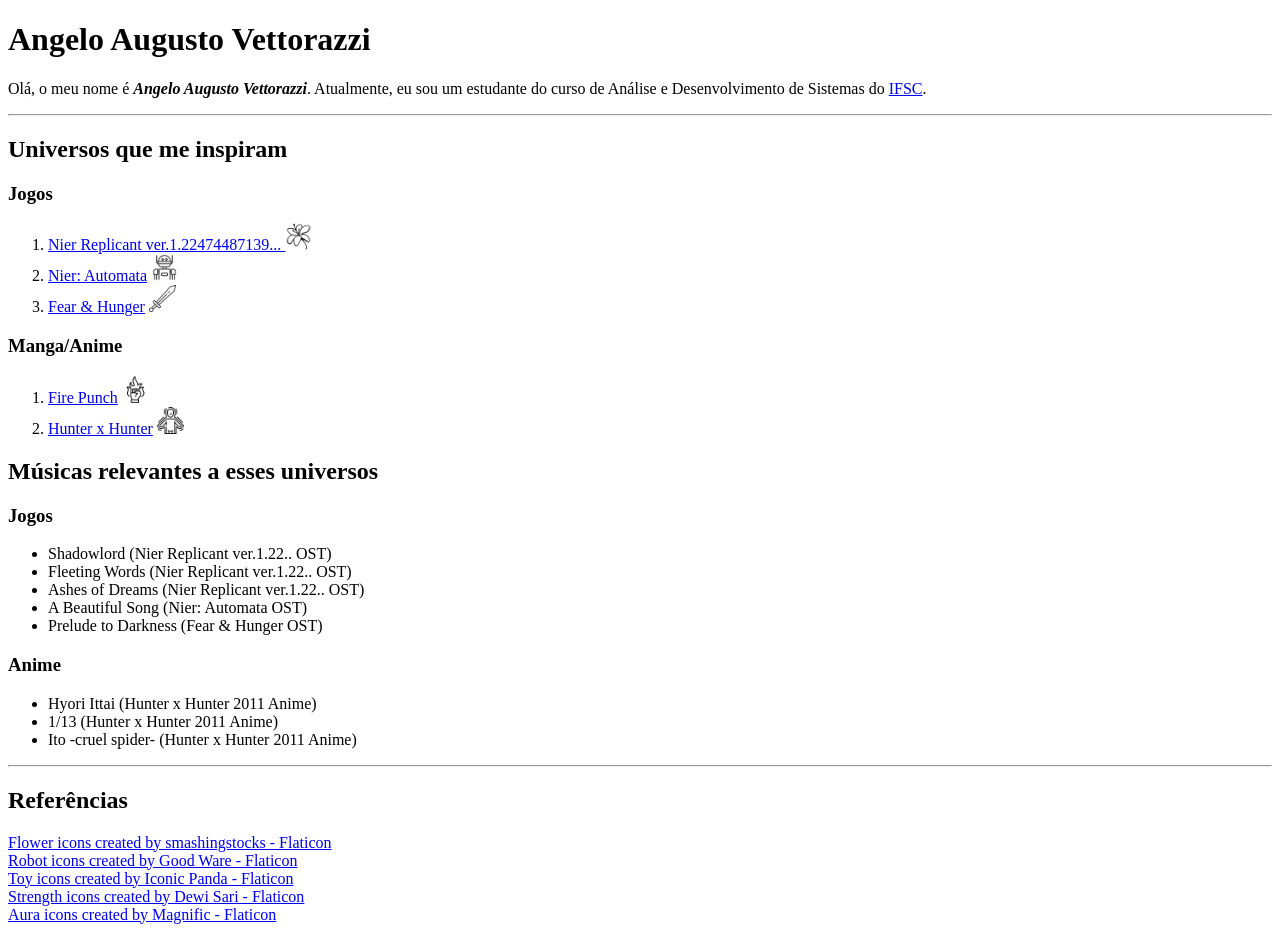
==== index.html @ 00448844 "Adicionado arquivos do projeto" ====
<!DOCTYPE html>
<html lang="en">
    <head>
        <meta charset="UTF-8">
        <title>Universos - 2026/07/31</title>
    </head>
    <body>
        <header>
            <h1>Angelo Augusto Vettorazzi</h1>
            <p>Olá, o meu nome é <em><strong>Angelo Augusto Vettorazzi</strong></em>. Atualmente, eu sou um estudante do curso de Análise e Desenvolvimento de Sistemas do <a href="https://www.ifsc.edu.br/" target="_blank">IFSC</a>.</p>
        </header>
        <hr>
        <section>
            <h2>Universos que me inspiram</h2>
            <h3>Jogos</h3>
            <ol>
                <li><a href="https://store.steampowered.com/app/1113560/NieR_Replicant_ver122474487139/">Nier Replicant ver.1.22474487139... </a> <img src="img/icones/flower.png" alt="flor" height="27"></li>
                <li><a href="https://store.steampowered.com/app/524220/NieRAutomata/">Nier: Automata</a> <img src="img/icones/bot.png" alt="robô" height="27"></li>
                <li><a href="https://store.steampowered.com/app/1002300/Fear__Hunger/">Fear & Hunger</a> <img src="img/icones/sword.png" alt="espada" height="27"></li>
            </ol>
            <h3>Manga/Anime</h3>
            <ol>
                <li><a href="https://en.wikipedia.org/wiki/Fire_Punch">Fire Punch</a> <img src="img/icones/motivation.png" alt="punho em fogo" height="27"></li>
                <li><a href="https://en.wikipedia.org/wiki/Hunter_%C3%97_Hunter">Hunter x Hunter</a> <img src="img/icones/aura.png" alt="aura" height="27"></li>
            </ol>
            <h2>Músicas relevantes a esses universos</h2>
            <h3>Jogos</h3>
            <ul>
                <li>Shadowlord (Nier Replicant ver.1.22.. OST) </li>
                <li>Fleeting Words (Nier Replicant ver.1.22.. OST)</li>
                <li>Ashes of Dreams (Nier Replicant ver.1.22.. OST)</li>
                <li>A Beautiful Song (Nier: Automata OST)</li>
                <li>Prelude to Darkness (Fear & Hunger OST)</li>
            </ul>
            <h3>Anime</h3>
            <ul>
                <li>Hyori Ittai (Hunter x Hunter 2011 Anime)</li>
                <li>1/13 (Hunter x Hunter 2011 Anime)</li>
                <li>Ito -cruel spider- (Hunter x Hunter 2011 Anime)</li>
            </ul>
        </section>
        <hr>
        <footer>
            <h2>Referências</h2>
            <a href="https://www.flaticon.com/free-icons/flower" title="flower icons">Flower icons created by smashingstocks - Flaticon</a>
            <br>
            <a href="https://www.flaticon.com/free-icons/robot" title="robot icons">Robot icons created by Good Ware - Flaticon</a>
            <br>
            <a href="https://www.flaticon.com/free-icons/toy" title="toy icons">Toy icons created by Iconic Panda - Flaticon</a>
            <br>
            <a href="https://www.flaticon.com/free-icons/strength" title="strength icons">Strength icons created by Dewi Sari - Flaticon</a>
            <br>
            <a href="https://www.flaticon.com/free-icons/aura" title="aura icons">Aura icons created by Magnific - Flaticon</a>
        </footer>
</html>
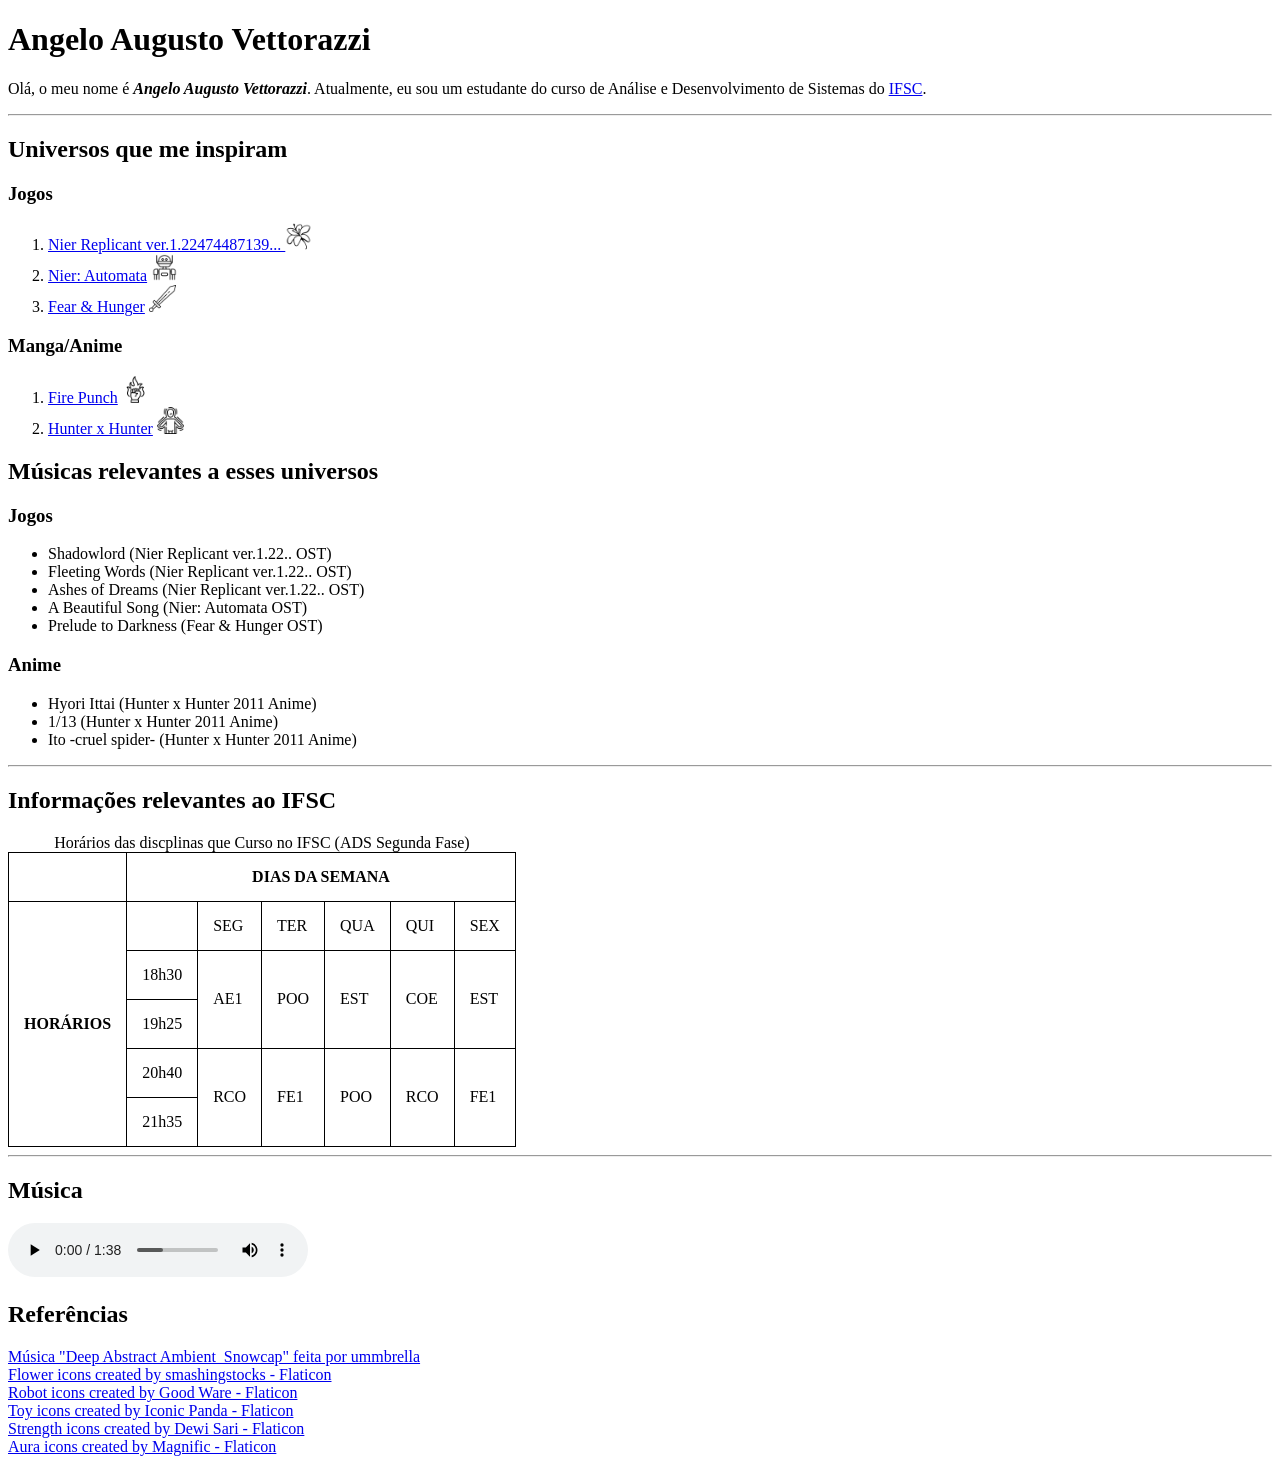
==== commit 0201eb14: "Resultados da aula 2026/08/14 - Adicionado arquivo CSS - Adicionado tabela com horários de aulas do " ====
--- a/index.html
+++ b/index.html
@@ -2,7 +2,8 @@
 <html lang="en">
     <head>
         <meta charset="UTF-8">
-        <title>Universos - 2026/07/31</title>
+        <title>Angelo Augusto Vettorazzi - Frontend 1 IFSC</title>
+        <link rel="stylesheet" href="index.css">
     </head>
     <body>
         <header>
@@ -40,8 +41,60 @@
             </ul>
         </section>
         <hr>
+        <article>
+            <h2>Informações relevantes ao IFSC</h2>
+            <table>
+                <caption>Horários das discplinas que Curso no IFSC (ADS Segunda Fase)</caption>
+                <thead>
+                    <tr>
+                        <th></th>
+                        <th colspan="6">DIAS DA SEMANA</th>
+                    </tr>
+                </thead>
+                <tbody>
+                    <tr>
+                        <th rowspan="5">HORÁRIOS</th>
+                        <td></td>
+                        <td>SEG</td>
+                        <td>TER</td>
+                        <td>QUA</td>
+                        <td>QUI</td>
+                        <td>SEX</td>
+                    </tr>
+                    <tr>
+                        <td>18h30</td>
+                        <td rowspan="2">AE1</td>
+                        <td rowspan="2">POO</td>
+                        <td rowspan="2">EST</td>
+                        <td rowspan="2">COE</td>
+                        <td rowspan="2">EST</td>
+                    </tr>
+                    <tr>
+                        <td>19h25</td>
+                    </tr>
+                    <tr>
+                        <td>20h40</td>
+                        <td rowspan="2">RCO</td>
+                        <td rowspan="2">FE1</td>
+                        <td rowspan="2">POO</td>
+                        <td rowspan="2">RCO</td>
+                        <td rowspan="2">FE1</td>
+                    </tr>
+                    <tr>
+                        <td>21h35</td>
+                    </tr>
+                </tbody>
+            </table>
+        </article>
+        <hr>
         <footer>
+            <h2>Música</h2>
+            <audio controls loop>
+                <source src="media/music/ummbrella-deep-abstract-ambient_snowcap-401656.mp3" type="audio/mpeg">
+            </audio>
             <h2>Referências</h2>
+            <a href="https://pixabay.com/pt/music/otimista-deep-abstract-ambient-snowcap-401656/">Música "Deep Abstract Ambient_Snowcap" feita por ummbrella</a>
+            <br>
             <a href="https://www.flaticon.com/free-icons/flower" title="flower icons">Flower icons created by smashingstocks - Flaticon</a>
             <br>
             <a href="https://www.flaticon.com/free-icons/robot" title="robot icons">Robot icons created by Good Ware - Flaticon</a>
--- a/index.css
+++ b/index.css
@@ -0,0 +1,5 @@
+table, th, td {
+    border: 1px solid black;
+    border-collapse: collapse;
+    padding: 15px;
+}
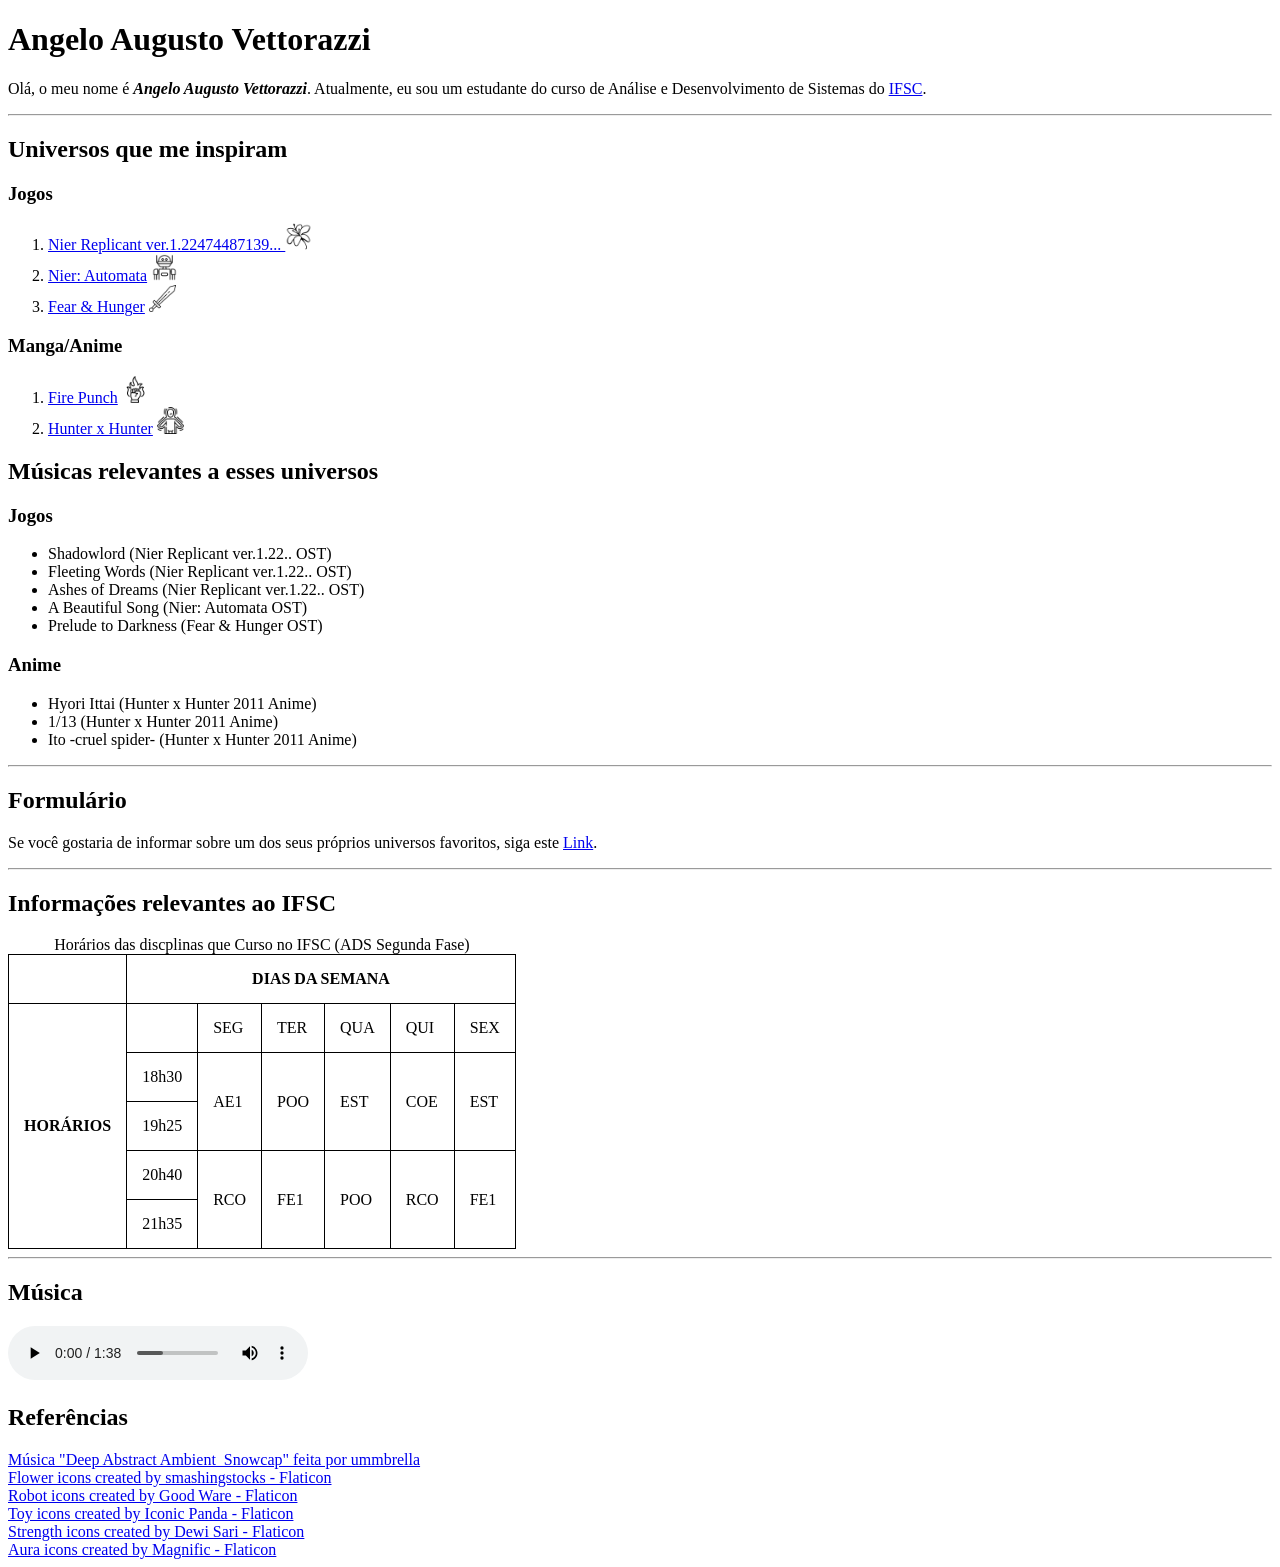
==== commit ec5963ad: "Resultados da aula 2026/08/18 - Arrumado a formatação do arquivo "index.html", junto com incluido "<" ====
--- a/index.html
+++ b/index.html
@@ -1,108 +1,114 @@
 <!DOCTYPE html>
 <html lang="en">
-    <head>
-        <meta charset="UTF-8">
-        <title>Angelo Augusto Vettorazzi - Frontend 1 IFSC</title>
-        <link rel="stylesheet" href="index.css">
-    </head>
-    <body>
-        <header>
-            <h1>Angelo Augusto Vettorazzi</h1>
-            <p>Olá, o meu nome é <em><strong>Angelo Augusto Vettorazzi</strong></em>. Atualmente, eu sou um estudante do curso de Análise e Desenvolvimento de Sistemas do <a href="https://www.ifsc.edu.br/" target="_blank">IFSC</a>.</p>
-        </header>
-        <hr>
-        <section>
-            <h2>Universos que me inspiram</h2>
-            <h3>Jogos</h3>
-            <ol>
-                <li><a href="https://store.steampowered.com/app/1113560/NieR_Replicant_ver122474487139/">Nier Replicant ver.1.22474487139... </a> <img src="img/icones/flower.png" alt="flor" height="27"></li>
-                <li><a href="https://store.steampowered.com/app/524220/NieRAutomata/">Nier: Automata</a> <img src="img/icones/bot.png" alt="robô" height="27"></li>
-                <li><a href="https://store.steampowered.com/app/1002300/Fear__Hunger/">Fear & Hunger</a> <img src="img/icones/sword.png" alt="espada" height="27"></li>
-            </ol>
-            <h3>Manga/Anime</h3>
-            <ol>
-                <li><a href="https://en.wikipedia.org/wiki/Fire_Punch">Fire Punch</a> <img src="img/icones/motivation.png" alt="punho em fogo" height="27"></li>
-                <li><a href="https://en.wikipedia.org/wiki/Hunter_%C3%97_Hunter">Hunter x Hunter</a> <img src="img/icones/aura.png" alt="aura" height="27"></li>
-            </ol>
-            <h2>Músicas relevantes a esses universos</h2>
-            <h3>Jogos</h3>
-            <ul>
-                <li>Shadowlord (Nier Replicant ver.1.22.. OST) </li>
-                <li>Fleeting Words (Nier Replicant ver.1.22.. OST)</li>
-                <li>Ashes of Dreams (Nier Replicant ver.1.22.. OST)</li>
-                <li>A Beautiful Song (Nier: Automata OST)</li>
-                <li>Prelude to Darkness (Fear & Hunger OST)</li>
-            </ul>
-            <h3>Anime</h3>
-            <ul>
-                <li>Hyori Ittai (Hunter x Hunter 2011 Anime)</li>
-                <li>1/13 (Hunter x Hunter 2011 Anime)</li>
-                <li>Ito -cruel spider- (Hunter x Hunter 2011 Anime)</li>
-            </ul>
-        </section>
-        <hr>
-        <article>
-            <h2>Informações relevantes ao IFSC</h2>
-            <table>
-                <caption>Horários das discplinas que Curso no IFSC (ADS Segunda Fase)</caption>
-                <thead>
-                    <tr>
-                        <th></th>
-                        <th colspan="6">DIAS DA SEMANA</th>
-                    </tr>
-                </thead>
-                <tbody>
-                    <tr>
-                        <th rowspan="5">HORÁRIOS</th>
-                        <td></td>
-                        <td>SEG</td>
-                        <td>TER</td>
-                        <td>QUA</td>
-                        <td>QUI</td>
-                        <td>SEX</td>
-                    </tr>
-                    <tr>
-                        <td>18h30</td>
-                        <td rowspan="2">AE1</td>
-                        <td rowspan="2">POO</td>
-                        <td rowspan="2">EST</td>
-                        <td rowspan="2">COE</td>
-                        <td rowspan="2">EST</td>
-                    </tr>
-                    <tr>
-                        <td>19h25</td>
-                    </tr>
-                    <tr>
-                        <td>20h40</td>
-                        <td rowspan="2">RCO</td>
-                        <td rowspan="2">FE1</td>
-                        <td rowspan="2">POO</td>
-                        <td rowspan="2">RCO</td>
-                        <td rowspan="2">FE1</td>
-                    </tr>
-                    <tr>
-                        <td>21h35</td>
-                    </tr>
-                </tbody>
-            </table>
-        </article>
-        <hr>
-        <footer>
-            <h2>Música</h2>
-            <audio controls loop>
-                <source src="media/music/ummbrella-deep-abstract-ambient_snowcap-401656.mp3" type="audio/mpeg">
-            </audio>
-            <h2>Referências</h2>
-            <a href="https://pixabay.com/pt/music/otimista-deep-abstract-ambient-snowcap-401656/">Música "Deep Abstract Ambient_Snowcap" feita por ummbrella</a>
-            <br>
-            <a href="https://www.flaticon.com/free-icons/flower" title="flower icons">Flower icons created by smashingstocks - Flaticon</a>
-            <br>
-            <a href="https://www.flaticon.com/free-icons/robot" title="robot icons">Robot icons created by Good Ware - Flaticon</a>
-            <br>
-            <a href="https://www.flaticon.com/free-icons/toy" title="toy icons">Toy icons created by Iconic Panda - Flaticon</a>
-            <br>
-            <a href="https://www.flaticon.com/free-icons/strength" title="strength icons">Strength icons created by Dewi Sari - Flaticon</a>
-            <br>
-            <a href="https://www.flaticon.com/free-icons/aura" title="aura icons">Aura icons created by Magnific - Flaticon</a>
-        </footer>
+<head>
+    <meta charset="UTF-8">
+    <title>Angelo Augusto Vettorazzi - IFSC ADS Frontend 1 </title>
+    <link rel="stylesheet" href="index.css">
+</head>
+<body>
+    <header>
+        <h1>Angelo Augusto Vettorazzi</h1>
+        <p>Olá, o meu nome é <em><strong>Angelo Augusto Vettorazzi</strong></em>. Atualmente, eu sou um estudante do curso de Análise e Desenvolvimento de Sistemas do <a href="https://www.ifsc.edu.br/" target="_blank">IFSC</a>.</p>
+    </header>
+    <hr>
+    <section>
+        <h2>Universos que me inspiram</h2>
+        <h3>Jogos</h3>
+        <ol>
+            <li><a href="https://store.steampowered.com/app/1113560/NieR_Replicant_ver122474487139/">Nier Replicant ver.1.22474487139... </a> <img src="img/icones/flower.png" alt="flor" height="27"></li>
+            <li><a href="https://store.steampowered.com/app/524220/NieRAutomata/">Nier: Automata</a> <img src="img/icones/bot.png" alt="robô" height="27"></li>
+            <li><a href="https://store.steampowered.com/app/1002300/Fear__Hunger/">Fear & Hunger</a> <img src="img/icones/sword.png" alt="espada" height="27"></li>
+        </ol>
+        <h3>Manga/Anime</h3>
+        <ol>
+            <li><a href="https://en.wikipedia.org/wiki/Fire_Punch">Fire Punch</a> <img src="img/icones/motivation.png" alt="punho em fogo" height="27"></li>
+            <li><a href="https://en.wikipedia.org/wiki/Hunter_%C3%97_Hunter">Hunter x Hunter</a> <img src="img/icones/aura.png" alt="aura" height="27"></li>
+        </ol>
+        <h2>Músicas relevantes a esses universos</h2>
+        <h3>Jogos</h3>
+        <ul>
+            <li>Shadowlord (Nier Replicant ver.1.22.. OST) </li>
+            <li>Fleeting Words (Nier Replicant ver.1.22.. OST)</li>
+            <li>Ashes of Dreams (Nier Replicant ver.1.22.. OST)</li>
+            <li>A Beautiful Song (Nier: Automata OST)</li>
+            <li>Prelude to Darkness (Fear & Hunger OST)</li>
+        </ul>
+        <h3>Anime</h3>
+        <ul>
+            <li>Hyori Ittai (Hunter x Hunter 2011 Anime)</li>
+            <li>1/13 (Hunter x Hunter 2011 Anime)</li>
+            <li>Ito -cruel spider- (Hunter x Hunter 2011 Anime)</li>
+        </ul>
+    </section>
+    <hr>
+    <section>
+        <h2>Formulário</h2>
+        <p>Se você gostaria de informar sobre um dos seus próprios universos favoritos, siga este <a href="formulario.html" target="_blank">Link</a>.</p>
+    </section>
+    <hr>
+    <article>
+        <h2>Informações relevantes ao IFSC</h2>
+        <table>
+            <caption>Horários das discplinas que Curso no IFSC (ADS Segunda Fase)</caption>
+            <thead>
+                <tr>
+                    <th></th>
+                    <th colspan="6">DIAS DA SEMANA</th>
+                </tr>
+            </thead>
+            <tbody>
+                <tr>
+                    <th rowspan="5">HORÁRIOS</th>
+                    <td></td>
+                    <td>SEG</td>
+                    <td>TER</td>
+                    <td>QUA</td>
+                    <td>QUI</td>
+                    <td>SEX</td>
+                </tr>
+                <tr>
+                    <td>18h30</td>
+                    <td rowspan="2">AE1</td>
+                    <td rowspan="2">POO</td>
+                    <td rowspan="2">EST</td>
+                    <td rowspan="2">COE</td>
+                    <td rowspan="2">EST</td>
+                </tr>
+                <tr>
+                    <td>19h25</td>
+                </tr>
+                <tr>
+                    <td>20h40</td>
+                    <td rowspan="2">RCO</td>
+                    <td rowspan="2">FE1</td>
+                    <td rowspan="2">POO</td>
+                    <td rowspan="2">RCO</td>
+                    <td rowspan="2">FE1</td>
+                </tr>
+                <tr>
+                    <td>21h35</td>
+                </tr>
+            </tbody>
+        </table>
+    </article>
+    <hr>
+    <footer>
+        <h2>Música</h2>
+        <audio controls loop>
+            <source src="media/music/ummbrella-deep-abstract-ambient_snowcap-401656.mp3" type="audio/mpeg">
+        </audio>
+        <h2>Referências</h2>
+        <a href="https://pixabay.com/pt/music/otimista-deep-abstract-ambient-snowcap-401656/">Música "Deep Abstract Ambient_Snowcap" feita por ummbrella</a>
+        <br>
+        <a href="https://www.flaticon.com/free-icons/flower" title="flower icons">Flower icons created by smashingstocks - Flaticon</a>
+        <br>
+        <a href="https://www.flaticon.com/free-icons/robot" title="robot icons">Robot icons created by Good Ware - Flaticon</a>
+        <br>
+        <a href="https://www.flaticon.com/free-icons/toy" title="toy icons">Toy icons created by Iconic Panda - Flaticon</a>
+        <br>
+        <a href="https://www.flaticon.com/free-icons/strength" title="strength icons">Strength icons created by Dewi Sari - Flaticon</a>
+        <br>
+        <a href="https://www.flaticon.com/free-icons/aura" title="aura icons">Aura icons created by Magnific - Flaticon</a>
+    </footer>
+</body>
 </html>
--- a/index.css
+++ b/index.css
@@ -2,4 +2,7 @@
     border: 1px solid black;
     border-collapse: collapse;
     padding: 15px;
+}
+input {
+    margin: 5px;
 }
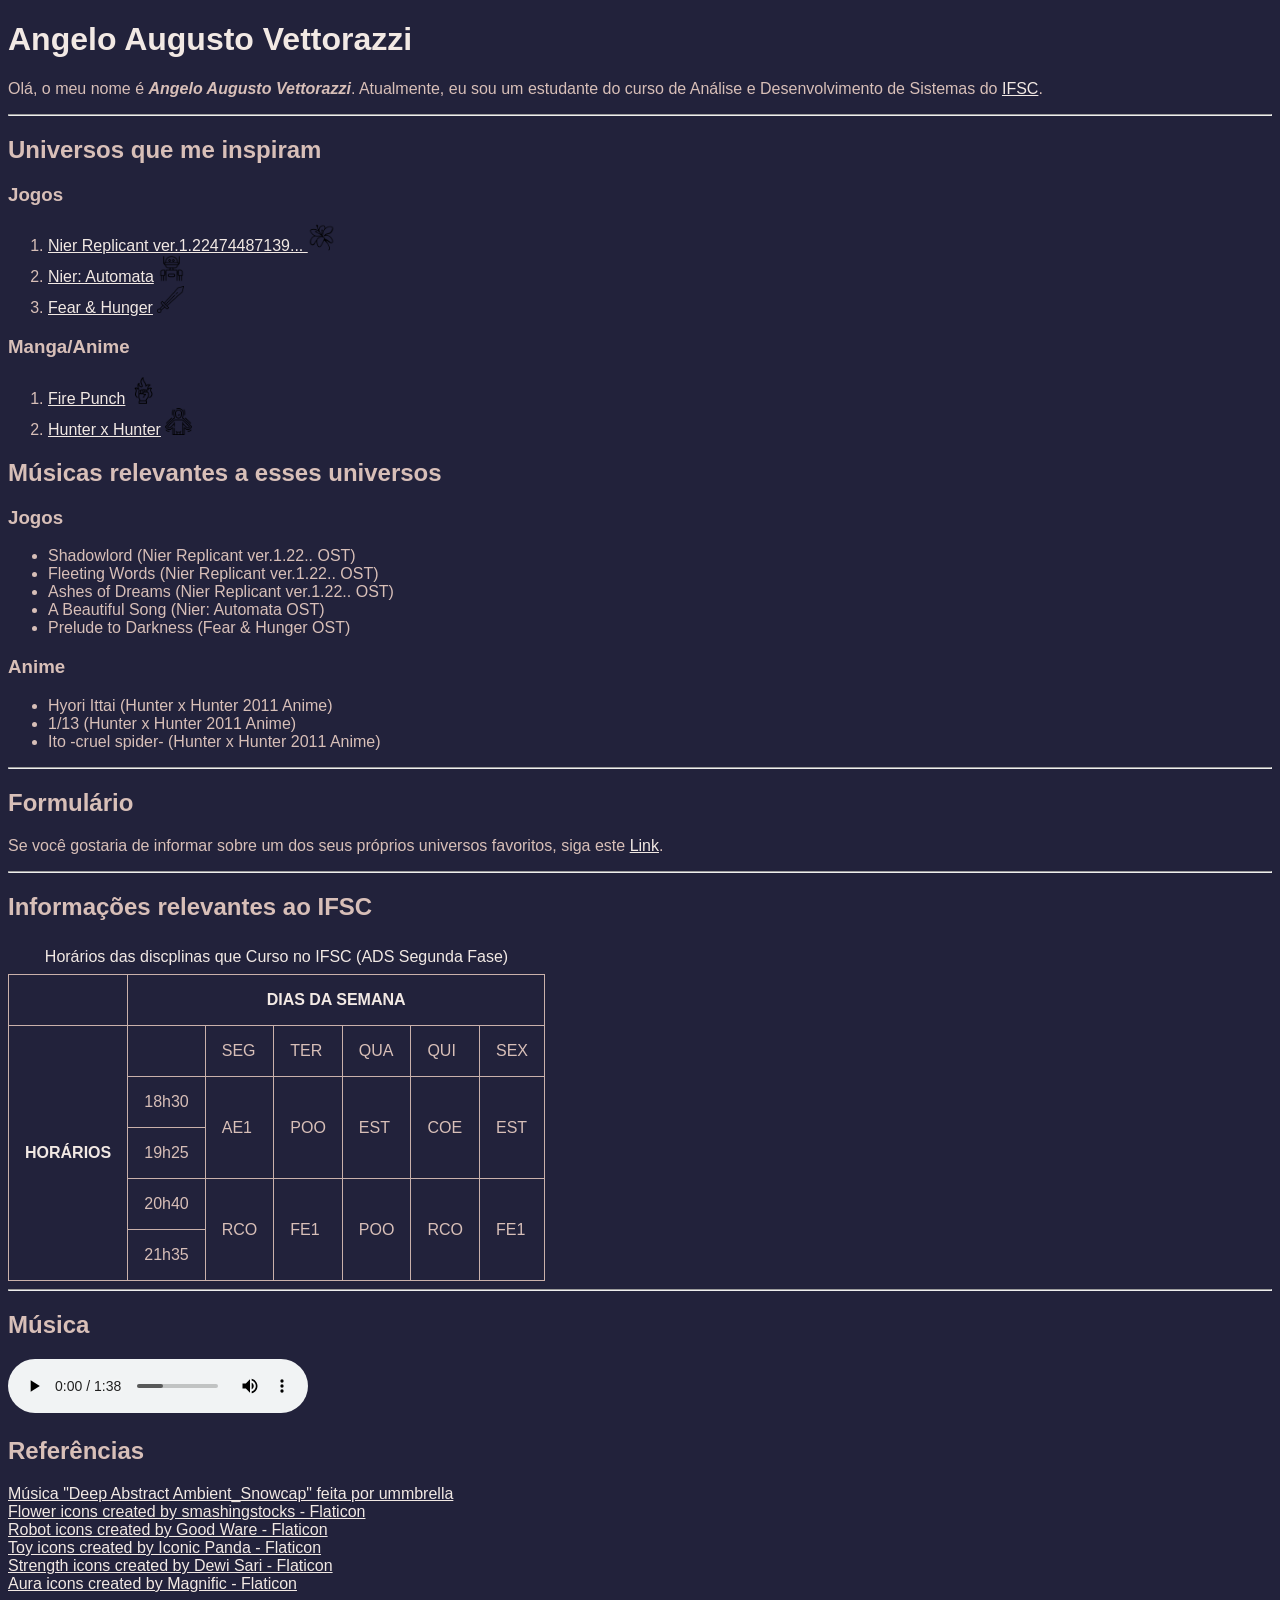
==== commit a8ec9b73: "Resultados da aula 2026/08/21" ====
--- a/index.html
+++ b/index.html
@@ -2,7 +2,7 @@
 <html lang="en">
 <head>
     <meta charset="UTF-8">
-    <title>Angelo Augusto Vettorazzi - IFSC ADS Frontend 1 </title>
+    <title>Angelo Augusto Vettorazzi - IFSC ADS Frontend I </title>
     <link rel="stylesheet" href="index.css">
 </head>
 <body>
@@ -15,14 +15,14 @@
         <h2>Universos que me inspiram</h2>
         <h3>Jogos</h3>
         <ol>
-            <li><a href="https://store.steampowered.com/app/1113560/NieR_Replicant_ver122474487139/">Nier Replicant ver.1.22474487139... </a> <img src="img/icones/flower.png" alt="flor" height="27"></li>
-            <li><a href="https://store.steampowered.com/app/524220/NieRAutomata/">Nier: Automata</a> <img src="img/icones/bot.png" alt="robô" height="27"></li>
-            <li><a href="https://store.steampowered.com/app/1002300/Fear__Hunger/">Fear & Hunger</a> <img src="img/icones/sword.png" alt="espada" height="27"></li>
+            <li><a href="https://store.steampowered.com/app/1113560/NieR_Replicant_ver122474487139/">Nier Replicant ver.1.22474487139... </a> <img src="media/img/icones/flower.png" alt="flor" height="27"></li>
+            <li><a href="https://store.steampowered.com/app/524220/NieRAutomata/">Nier: Automata</a> <img src="media/img/icones/bot.png" alt="robô" height="27"></li>
+            <li><a href="https://store.steampowered.com/app/1002300/Fear__Hunger/">Fear & Hunger</a> <img src="media/img/icones/sword.png" alt="espada" height="27"></li>
         </ol>
         <h3>Manga/Anime</h3>
         <ol>
-            <li><a href="https://en.wikipedia.org/wiki/Fire_Punch">Fire Punch</a> <img src="img/icones/motivation.png" alt="punho em fogo" height="27"></li>
-            <li><a href="https://en.wikipedia.org/wiki/Hunter_%C3%97_Hunter">Hunter x Hunter</a> <img src="img/icones/aura.png" alt="aura" height="27"></li>
+            <li><a href="https://en.wikipedia.org/wiki/Fire_Punch">Fire Punch</a> <img src="media/img/icones/motivation.png" alt="punho em fogo" height="27"></li>
+            <li><a href="https://en.wikipedia.org/wiki/Hunter_%C3%97_Hunter">Hunter x Hunter</a> <img src="media/img/icones/aura.png" alt="aura" height="27"></li>
         </ol>
         <h2>Músicas relevantes a esses universos</h2>
         <h3>Jogos</h3>
@@ -43,7 +43,7 @@
     <hr>
     <section>
         <h2>Formulário</h2>
-        <p>Se você gostaria de informar sobre um dos seus próprios universos favoritos, siga este <a href="formulario.html" target="_blank">Link</a>.</p>
+        <p>Se você gostaria de informar sobre um dos seus próprios universos favoritos, siga este <a href="formulario.html">Link</a>.</p>
     </section>
     <hr>
     <article>
--- a/index.css
+++ b/index.css
@@ -1,8 +1,24 @@
+body {
+    background-color: #22223b;
+    font-family: Verdana, Geneva, Tahoma, sans-serif;
+}
+h2, h3, h4, p, li, td, label, hr {
+    color: #d8bfb8;
+}
+h1, a, th, caption {
+    color: #f2e9e4;
+}
+caption {
+    margin: 0.5em;
+}
 table, th, td {
-    border: 1px solid black;
+    border: 1px solid #cab1ab;
     border-collapse: collapse;
-    padding: 15px;
+    padding: 1em;
 }
-input {
-    margin: 5px;
+input, textarea{
+    background-color: #857482;
+    border: solid #857482;
+    color: #f2e9e4;
+    margin: 0.4em;
 }
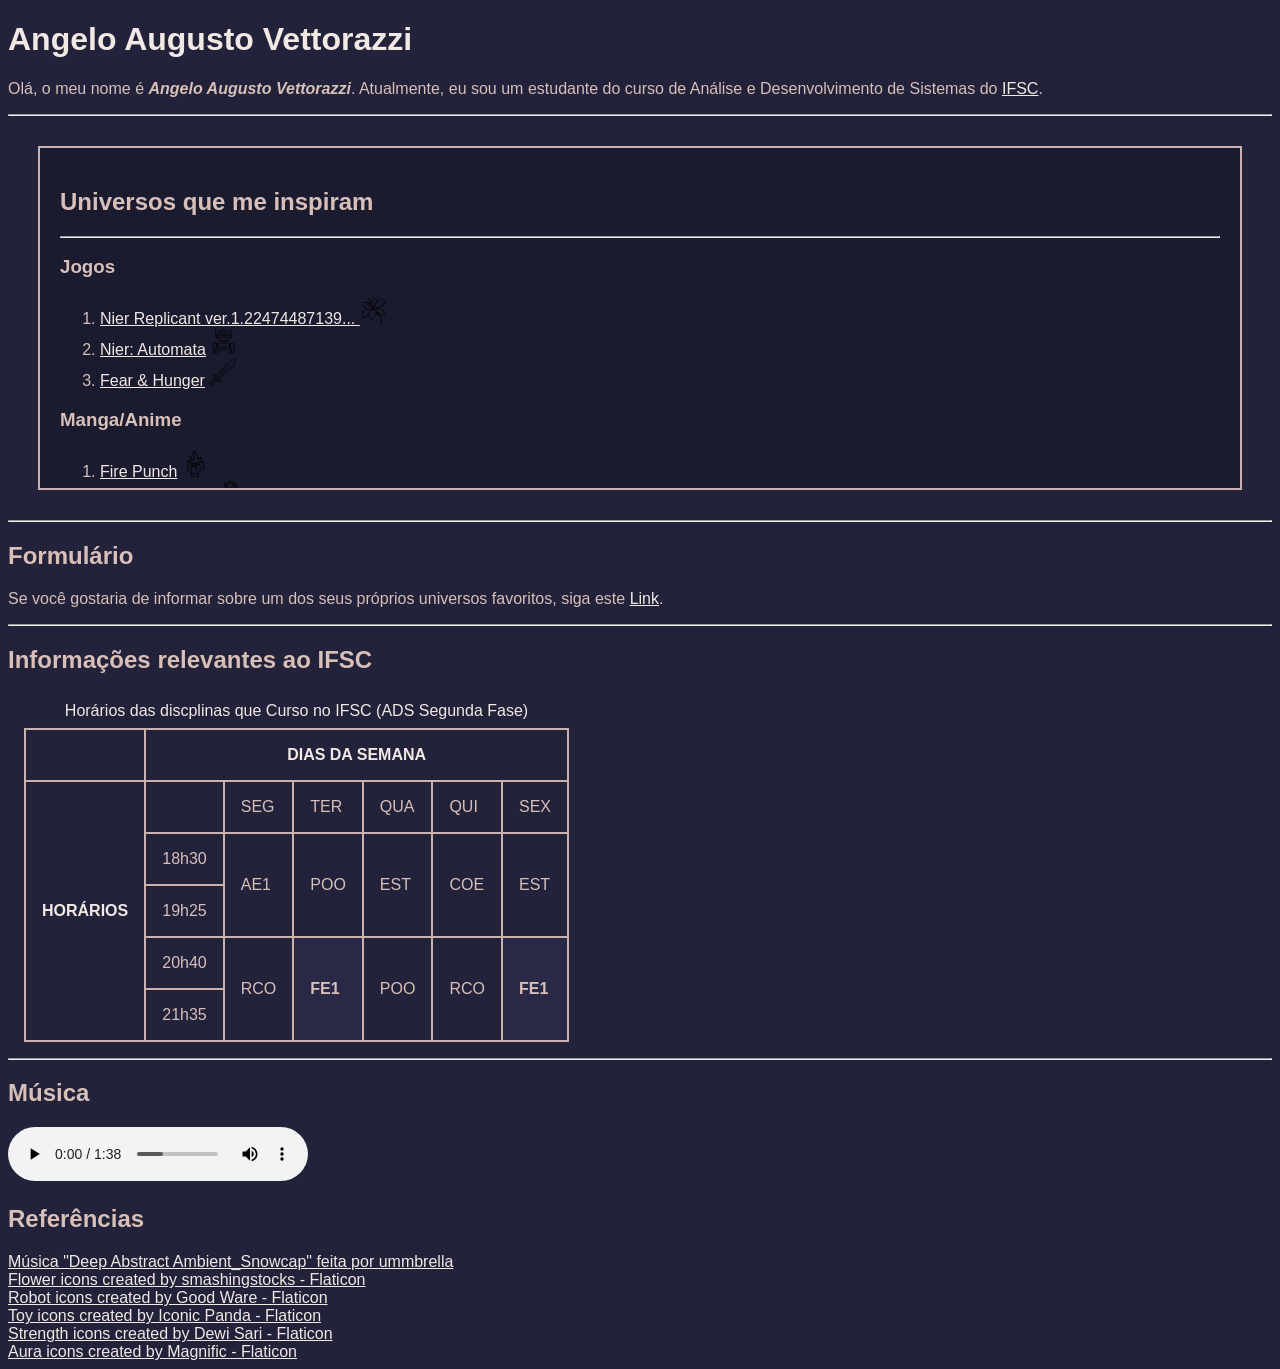
==== commit f6b17a08: "Resultados da aula 2026/08/25" ====
--- a/index.html
+++ b/index.html
@@ -12,33 +12,38 @@
     </header>
     <hr>
     <section>
-        <h2>Universos que me inspiram</h2>
-        <h3>Jogos</h3>
-        <ol>
-            <li><a href="https://store.steampowered.com/app/1113560/NieR_Replicant_ver122474487139/">Nier Replicant ver.1.22474487139... </a> <img src="media/img/icones/flower.png" alt="flor" height="27"></li>
-            <li><a href="https://store.steampowered.com/app/524220/NieRAutomata/">Nier: Automata</a> <img src="media/img/icones/bot.png" alt="robô" height="27"></li>
-            <li><a href="https://store.steampowered.com/app/1002300/Fear__Hunger/">Fear & Hunger</a> <img src="media/img/icones/sword.png" alt="espada" height="27"></li>
-        </ol>
-        <h3>Manga/Anime</h3>
-        <ol>
-            <li><a href="https://en.wikipedia.org/wiki/Fire_Punch">Fire Punch</a> <img src="media/img/icones/motivation.png" alt="punho em fogo" height="27"></li>
-            <li><a href="https://en.wikipedia.org/wiki/Hunter_%C3%97_Hunter">Hunter x Hunter</a> <img src="media/img/icones/aura.png" alt="aura" height="27"></li>
-        </ol>
-        <h2>Músicas relevantes a esses universos</h2>
-        <h3>Jogos</h3>
-        <ul>
-            <li>Shadowlord (Nier Replicant ver.1.22.. OST) </li>
-            <li>Fleeting Words (Nier Replicant ver.1.22.. OST)</li>
-            <li>Ashes of Dreams (Nier Replicant ver.1.22.. OST)</li>
-            <li>A Beautiful Song (Nier: Automata OST)</li>
-            <li>Prelude to Darkness (Fear & Hunger OST)</li>
-        </ul>
-        <h3>Anime</h3>
-        <ul>
-            <li>Hyori Ittai (Hunter x Hunter 2011 Anime)</li>
-            <li>1/13 (Hunter x Hunter 2011 Anime)</li>
-            <li>Ito -cruel spider- (Hunter x Hunter 2011 Anime)</li>
-        </ul>
+        <div class="caixa-sagas">
+            <h2>Universos que me inspiram</h2>
+            <hr>
+            <h3>Jogos</h3>
+            <ol>
+                <li><a href="https://store.steampowered.com/app/1113560/NieR_Replicant_ver122474487139/">Nier Replicant ver.1.22474487139... </a> <img src="media/img/icones/flower.png" alt="flor" height="27"></li>
+                <li><a href="https://store.steampowered.com/app/524220/NieRAutomata/">Nier: Automata</a> <img src="media/img/icones/bot.png" alt="robô" height="27"></li>
+                <li><a href="https://store.steampowered.com/app/1002300/Fear__Hunger/">Fear & Hunger</a> <img src="media/img/icones/sword.png" alt="espada" height="27"></li>
+            </ol>
+            <h3>Manga/Anime</h3>
+            <ol>
+                <li><a href="https://en.wikipedia.org/wiki/Fire_Punch">Fire Punch</a> <img src="media/img/icones/motivation.png" alt="punho em fogo" height="27"></li>
+                <li><a href="https://en.wikipedia.org/wiki/Hunter_%C3%97_Hunter">Hunter x Hunter</a> <img src="media/img/icones/aura.png" alt="aura" height="27"></li>
+            </ol>
+            <hr>
+            <h2>Músicas relevantes a esses universos</h2>
+            <hr>
+            <h3>Jogos</h3>
+            <ul>
+                <li>Shadowlord (Nier Replicant ver.1.22.. OST) </li>
+                <li>Fleeting Words (Nier Replicant ver.1.22.. OST)</li>
+                <li>Ashes of Dreams (Nier Replicant ver.1.22.. OST)</li>
+                <li>A Beautiful Song (Nier: Automata OST)</li>
+                <li>Prelude to Darkness (Fear & Hunger OST)</li>
+            </ul>
+            <h3>Anime</h3>
+            <ul>
+                <li>Hyori Ittai (Hunter x Hunter 2011 Anime)</li>
+                <li>1/13 (Hunter x Hunter 2011 Anime)</li>
+                <li>Ito -cruel spider- (Hunter x Hunter 2011 Anime)</li>
+            </ul>
+        </div>
     </section>
     <hr>
     <section>
@@ -46,7 +51,7 @@
         <p>Se você gostaria de informar sobre um dos seus próprios universos favoritos, siga este <a href="formulario.html">Link</a>.</p>
     </section>
     <hr>
-    <article>
+    <article id="disciplinas">
         <h2>Informações relevantes ao IFSC</h2>
         <table>
             <caption>Horários das discplinas que Curso no IFSC (ADS Segunda Fase)</caption>
@@ -80,10 +85,10 @@
                 <tr>
                     <td>20h40</td>
                     <td rowspan="2">RCO</td>
-                    <td rowspan="2">FE1</td>
+                    <td rowspan="2" class="destaque">FE1</td>
                     <td rowspan="2">POO</td>
                     <td rowspan="2">RCO</td>
-                    <td rowspan="2">FE1</td>
+                    <td rowspan="2" class="destaque">FE1</td>
                 </tr>
                 <tr>
                     <td>21h35</td>
--- a/index.css
+++ b/index.css
@@ -1,3 +1,6 @@
+html {
+    box-sizing: border-box;
+}
 body {
     background-color: #22223b;
     font-family: Verdana, Geneva, Tahoma, sans-serif;
@@ -11,14 +14,29 @@
 caption {
     margin: 0.5em;
 }
-table, th, td {
-    border: 1px solid #cab1ab;
+table {
     border-collapse: collapse;
+    margin: 1em;
+}
+th, td {
+    border: 2px solid #cab1ab;
     padding: 1em;
 }
-input, textarea{
+input, textarea {
     background-color: #857482;
     border: solid #857482;
     color: #f2e9e4;
     margin: 0.4em;
+}
+.destaque {
+    background-color: rgb(41, 41, 71);
+    font-weight: bold;
+}
+.caixa-sagas {
+    background-color:rgb(27, 27, 48);
+    border: 2px solid #cab1ab;
+    padding: 20px;
+    margin: 30px;
+    height: 300px;
+    overflow: auto;
 }
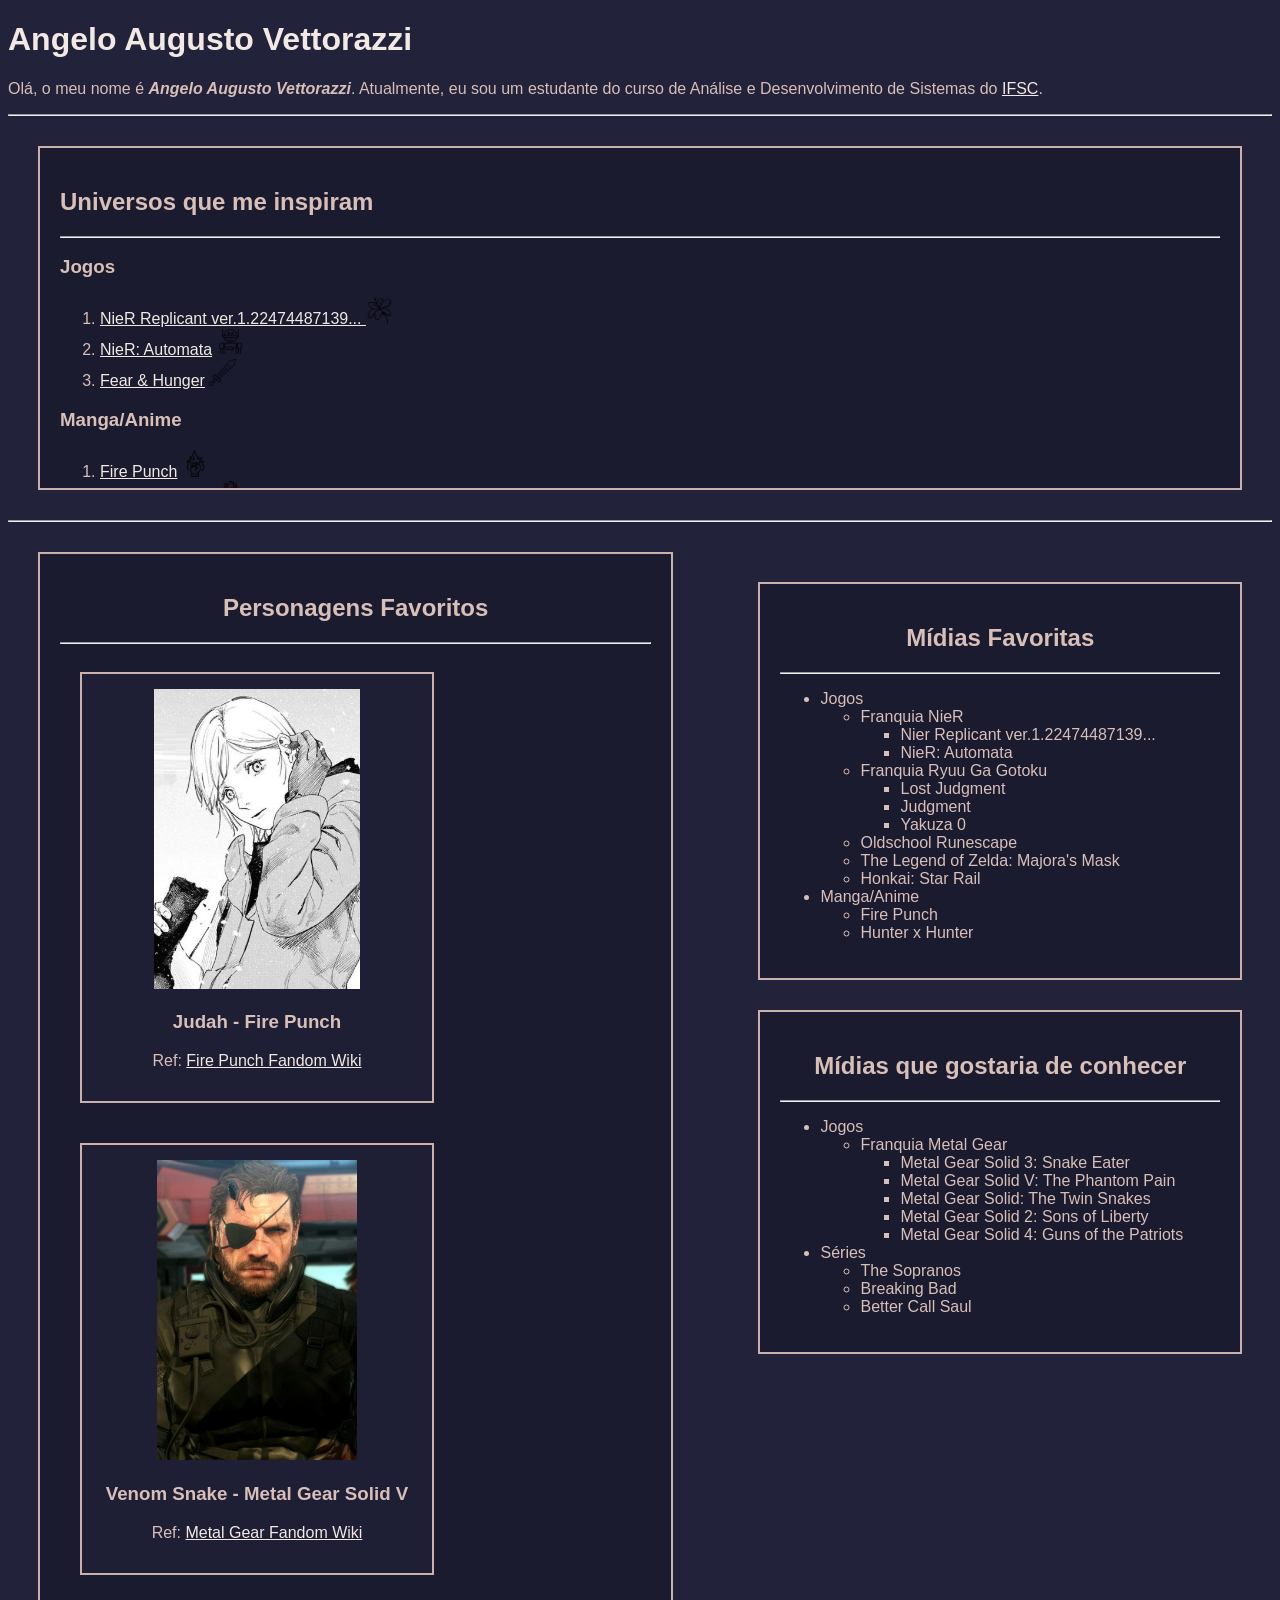
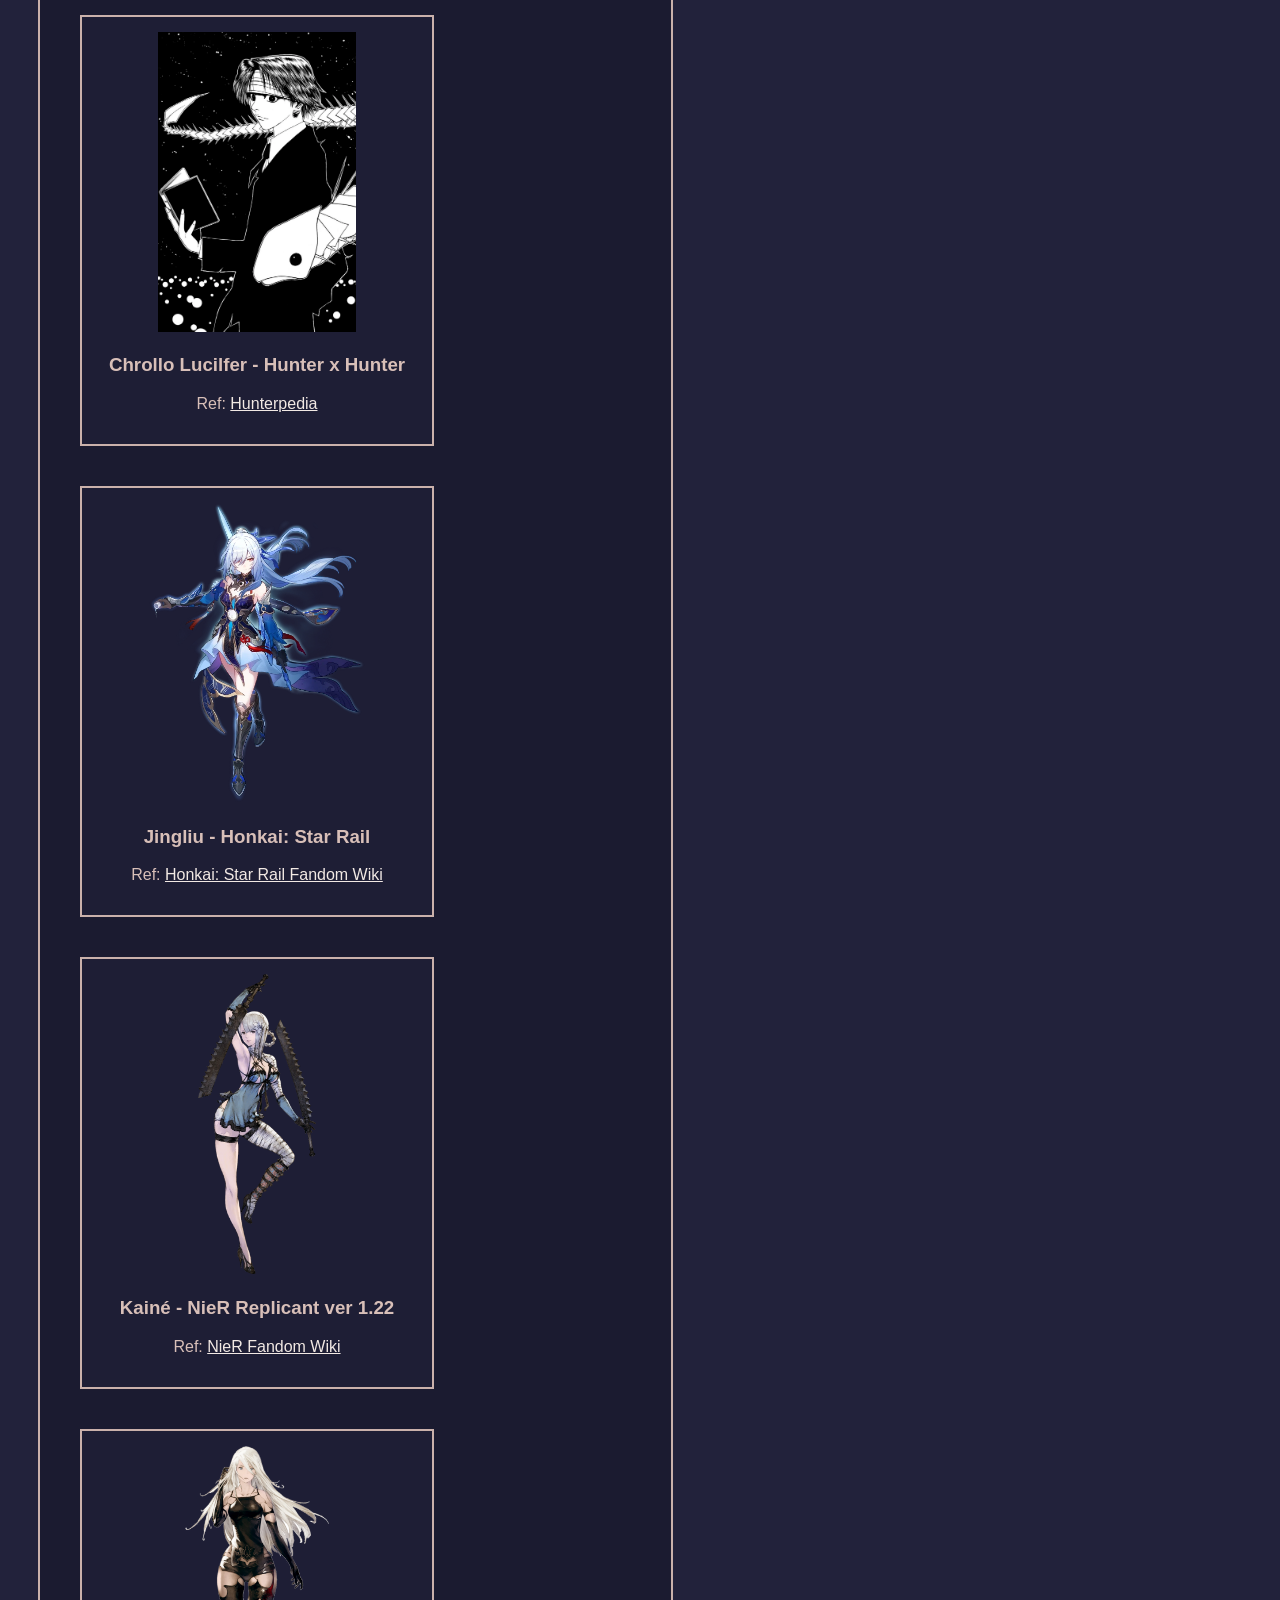
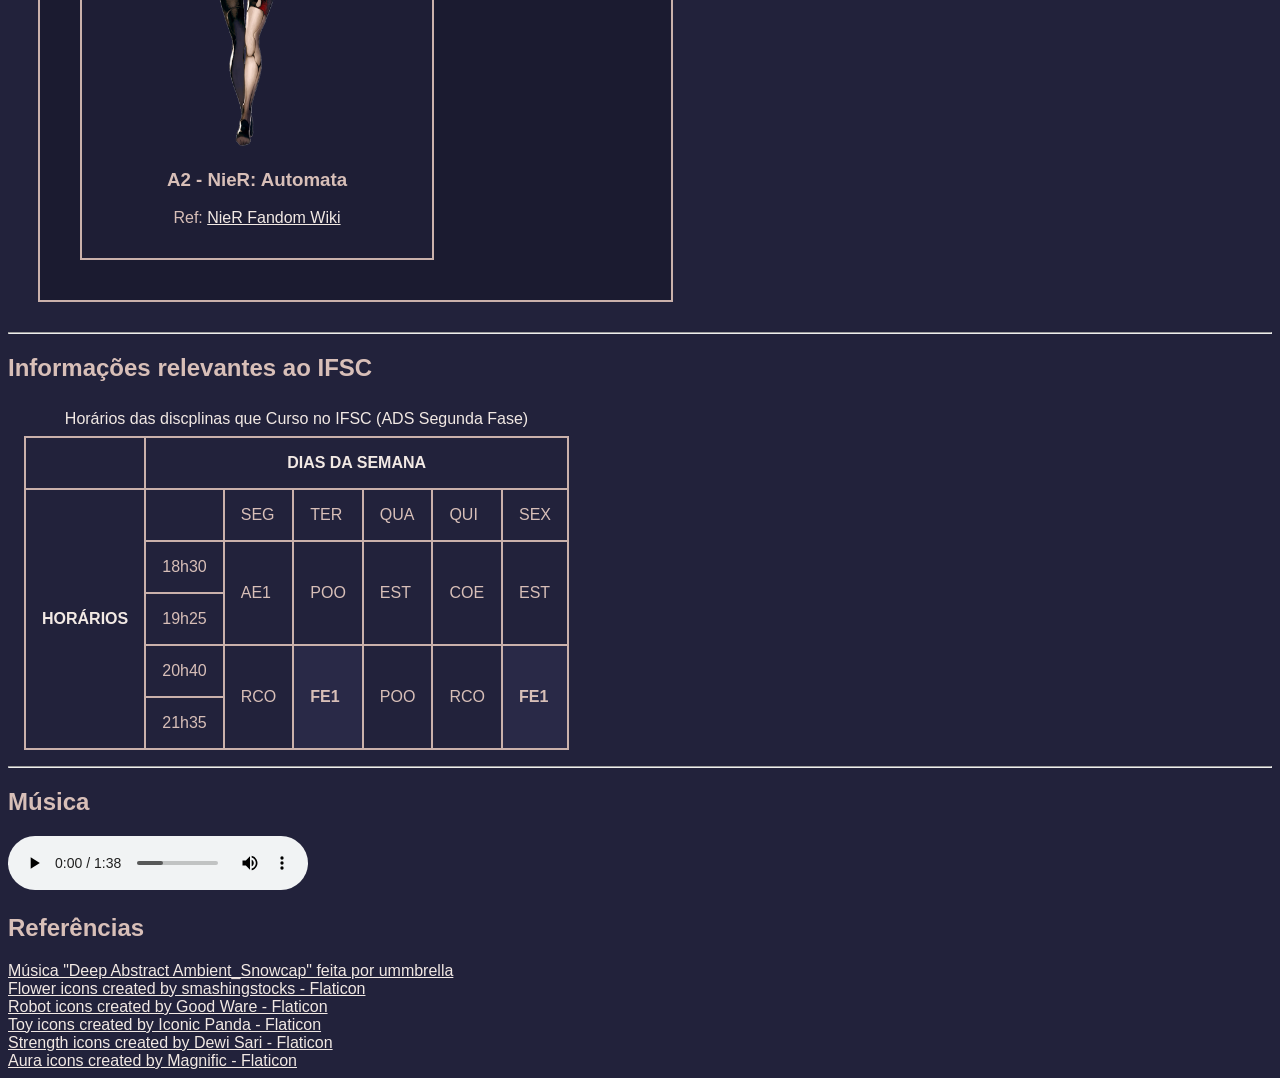
==== commit 833c69a3: "Exercício da aula 2026/08/28" ====
--- a/index.html
+++ b/index.html
@@ -17,8 +17,8 @@
             <hr>
             <h3>Jogos</h3>
             <ol>
-                <li><a href="https://store.steampowered.com/app/1113560/NieR_Replicant_ver122474487139/">Nier Replicant ver.1.22474487139... </a> <img src="media/img/icones/flower.png" alt="flor" height="27"></li>
-                <li><a href="https://store.steampowered.com/app/524220/NieRAutomata/">Nier: Automata</a> <img src="media/img/icones/bot.png" alt="robô" height="27"></li>
+                <li><a href="https://store.steampowered.com/app/1113560/NieR_Replicant_ver122474487139/">NieR Replicant ver.1.22474487139... </a> <img src="media/img/icones/flower.png" alt="flor" height="27"></li>
+                <li><a href="https://store.steampowered.com/app/524220/NieRAutomata/">NieR: Automata</a> <img src="media/img/icones/bot.png" alt="robô" height="27"></li>
                 <li><a href="https://store.steampowered.com/app/1002300/Fear__Hunger/">Fear & Hunger</a> <img src="media/img/icones/sword.png" alt="espada" height="27"></li>
             </ol>
             <h3>Manga/Anime</h3>
@@ -31,10 +31,10 @@
             <hr>
             <h3>Jogos</h3>
             <ul>
-                <li>Shadowlord (Nier Replicant ver.1.22.. OST) </li>
-                <li>Fleeting Words (Nier Replicant ver.1.22.. OST)</li>
-                <li>Ashes of Dreams (Nier Replicant ver.1.22.. OST)</li>
-                <li>A Beautiful Song (Nier: Automata OST)</li>
+                <li>Shadowlord (NieR Replicant ver.1.22.. OST) </li>
+                <li>Fleeting Words (NieR Replicant ver.1.22.. OST)</li>
+                <li>Ashes of Dreams (NieR Replicant ver.1.22.. OST)</li>
+                <li>A Beautiful Song (NieR: Automata OST)</li>
                 <li>Prelude to Darkness (Fear & Hunger OST)</li>
             </ul>
             <h3>Anime</h3>
@@ -43,12 +43,102 @@
                 <li>1/13 (Hunter x Hunter 2011 Anime)</li>
                 <li>Ito -cruel spider- (Hunter x Hunter 2011 Anime)</li>
             </ul>
+            <hr>
+            <h2>Formulário</h2>
+            <hr>
+            <p>Se você gostaria de informar sobre os seus próprios universos favoritos, siga este <a href="formulario.html">Link</a>.</p>        </div>
+    </section>
+    <hr>
+    <section>
+        <div class="caixa-coluna-midias">
+            <div class="caixa-coluna">
+                <h2>Mídias Favoritas</h2>
+                <hr>
+                <ul>
+                    <li>Jogos</li>
+                    <ul>
+                        <li>Franquia NieR</li>
+                        <ul>
+                            <li>Nier Replicant ver.1.22474487139...</li>
+                            <li>NieR: Automata</li>
+                        </ul>
+                        <li>Franquia Ryuu Ga Gotoku</li>
+                        <ul>
+                            <li>Lost Judgment</li>
+                            <li>Judgment</li>
+                            <li>Yakuza 0</li>
+                        </ul>
+                        <li>Oldschool Runescape</li>
+                        <li>The Legend of Zelda: Majora's Mask</li>
+                        <li>Honkai: Star Rail</li>
+                    </ul>
+                    <li>Manga/Anime</li>
+                    <ul>
+                        <li>Fire Punch</li>
+                        <li>Hunter x Hunter</li>
+                    </ul>
+                </ul>
+            </div>
+            <div class="caixa-coluna">
+                <h2>Mídias que gostaria de conhecer</h2>
+                <hr>
+                <ul>
+                    <li>Jogos</li>
+                    <ul>
+                        <li>Franquia Metal Gear</li>
+                        <ul>
+                            <li>Metal Gear Solid 3: Snake Eater</li>
+                            <li>Metal Gear Solid V: The Phantom Pain</li>
+                            <li>Metal Gear Solid: The Twin Snakes</li>
+                            <li>Metal Gear Solid 2: Sons of Liberty</li>
+                            <li>Metal Gear Solid 4: Guns of the Patriots</li>
+                        </ul>
+                    </ul>
+                    <li>Séries</li>
+                    <ul>
+                        <li>The Sopranos</li>
+                        <li>Breaking Bad</li>
+                        <li>Better Call Saul</li>
+                    </ul>
+                </ul>
+            </div>
         </div>
-    </section>
-    <hr>
-    <section>
-        <h2>Formulário</h2>
-        <p>Se você gostaria de informar sobre um dos seus próprios universos favoritos, siga este <a href="formulario.html">Link</a>.</p>
+        <div class="caixa-coluna-personagens">
+            <div class="caixa-coluna">
+                <h2>Personagens Favoritos</h2>
+                <hr>
+                <div class="caixa-personagem">
+                    <img src="media/img/personagens/Judah.webp" alt="Judah de Fire Punch" class="personagem">
+                    <h3>Judah - Fire Punch</h3>
+                    <p>Ref: <a href="https://fire-punch.fandom.com/wiki/Judah?file=Judah.jpg" target="_blank">Fire Punch Fandom Wiki</a></p>
+                </div>
+                <div class="caixa-personagem">
+                    <img src="media/img/personagens/Venom_Snake.Motherbase.webp" alt="Venom Snake de Metal Gear Solid V: The Phantom Pain" class="personagem">
+                    <h3>Venom Snake - Metal Gear Solid V</h3>
+                    <p>Ref: <a href="https://metalgear.fandom.com/wiki/Venom_Snake?file=Venom+Snake.Motherbase.jpg" target="_blank">Metal Gear Fandom Wiki</a></p>
+                </div>
+                <div class="caixa-personagem">
+                    <img src="media/img/personagens/Chap_97_-_Chrollo_in_a_blazer.webp" alt="Chrollo Lucilfer de Hunter x Hunter" class="personagem">
+                    <h3>Chrollo Lucilfer - Hunter x Hunter</h3>
+                    <p>Ref: <a href="https://hunterxhunter.fandom.com/wiki/Chrollo_Lucilfer/Image_Gallery?file=Chap_97_-_Chrollo_in_a_blazer.png" target="_blank">Hunterpedia</a></p>
+                </div>
+                <div class="caixa-personagem">
+                    <img src="media/img/personagens/Character_Jingliu_Portrait.webp" alt="Jingliu de Honkai: Star Rail" class="personagem">
+                    <h3>Jingliu - Honkai: Star Rail</h3>
+                    <p>Ref: <a href="https://honkai-star-rail.fandom.com/wiki/Jingliu/Media?file=Character_Jingliu_Portrait.png" target="_blank">Honkai: Star Rail Fandom Wiki</a></p>
+                </div>
+                <div class="caixa-personagem">
+                    <img src="media/img/personagens/NR2020_Kaine.webp" alt="Kainé de NieR Replicant ver.1.22474487139..." class="personagem">
+                    <h3>Kainé - NieR Replicant ver 1.22</h3>
+                    <p>Ref: <a href="https://nier.fandom.com/wiki/Kain%C3%A9?file=NR2020+Kaine.png" target="_blank">NieR Fandom Wiki</a></p>
+                </div>
+                <div class="caixa-personagem">
+                    <img src="media/img/personagens/YoRHa_No.2A.webp" alt="Yorha A2 de NieR: Automata" class="personagem">
+                    <h3>A2 - NieR: Automata</h3>
+                    <p>Ref: <a href="https://nier.fandom.com/wiki/YoRHa_Type_A_No.2?file=YoRHa+No.2A.png" target="_blank">NieR Fandom Wiki</a></p>
+                </div>
+            </div>
+        </div>
     </section>
     <hr>
     <article id="disciplinas">
--- a/index.css
+++ b/index.css
@@ -10,6 +10,9 @@
 }
 h1, a, th, caption {
     color: #f2e9e4;
+}
+a:hover {
+    color: #c9bab1
 }
 caption {
     margin: 0.5em;
@@ -39,4 +42,40 @@
     margin: 30px;
     height: 300px;
     overflow: auto;
+}
+.caixa-coluna {
+    background-color:rgb(27, 27, 48);
+    border: 2px solid #cab1ab;
+    padding: 20px;
+    margin: 30px;
+    overflow: auto;
+}
+.caixa-coluna h2 {
+    text-align: center;
+}
+.caixa-coluna-midias {
+    float: right;
+    width: 43%;
+}
+.caixa-coluna-personagens {
+    width: 55%;
+}
+.caixa-personagem {
+    display: inline-block;
+    background-color: rgb(30, 30, 53);
+    border: 2px solid #cab1ab;
+    padding: 15px;
+    margin: 20px;
+    text-align: center;
+    width: 320px;
+}
+.personagem {
+    height: 300px;
+}
+#disciplinas {
+    clear: both;
+}
+::selection {
+    background-color: #857482;
+    color: white;
 }
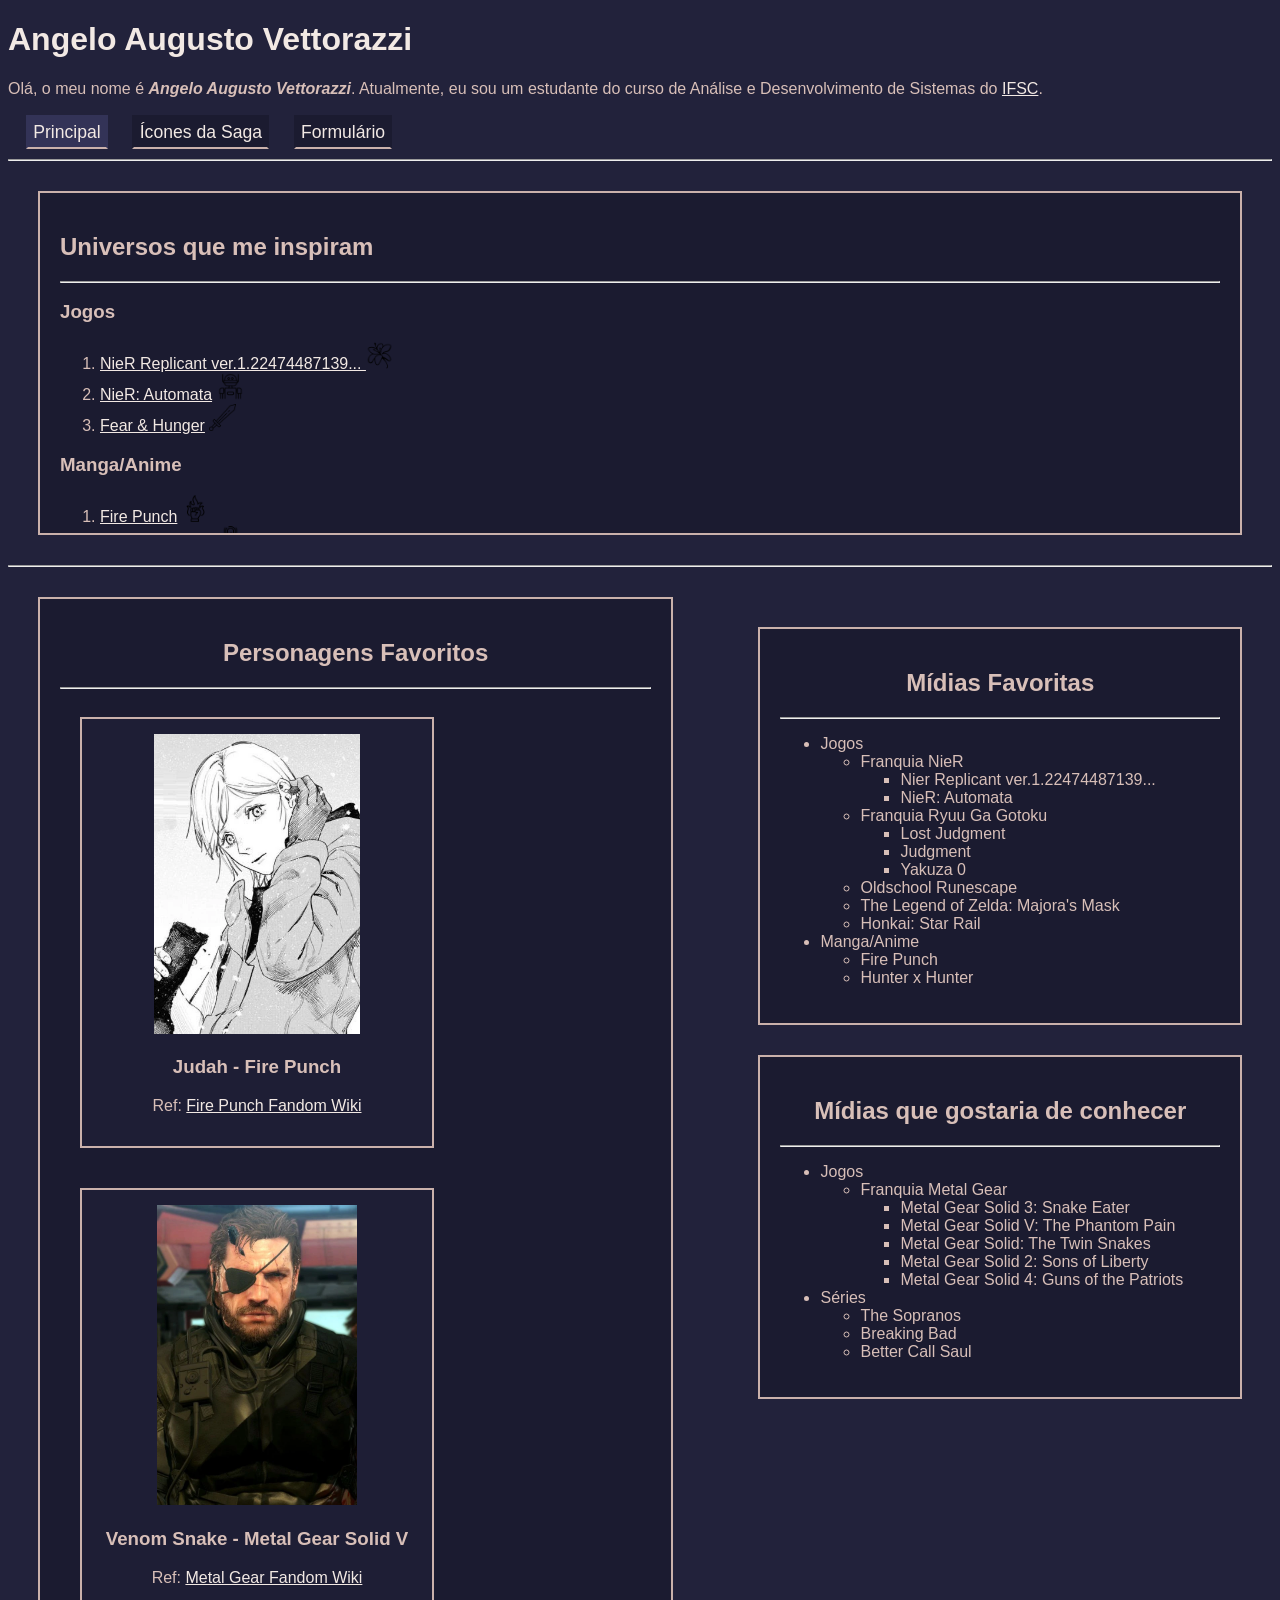
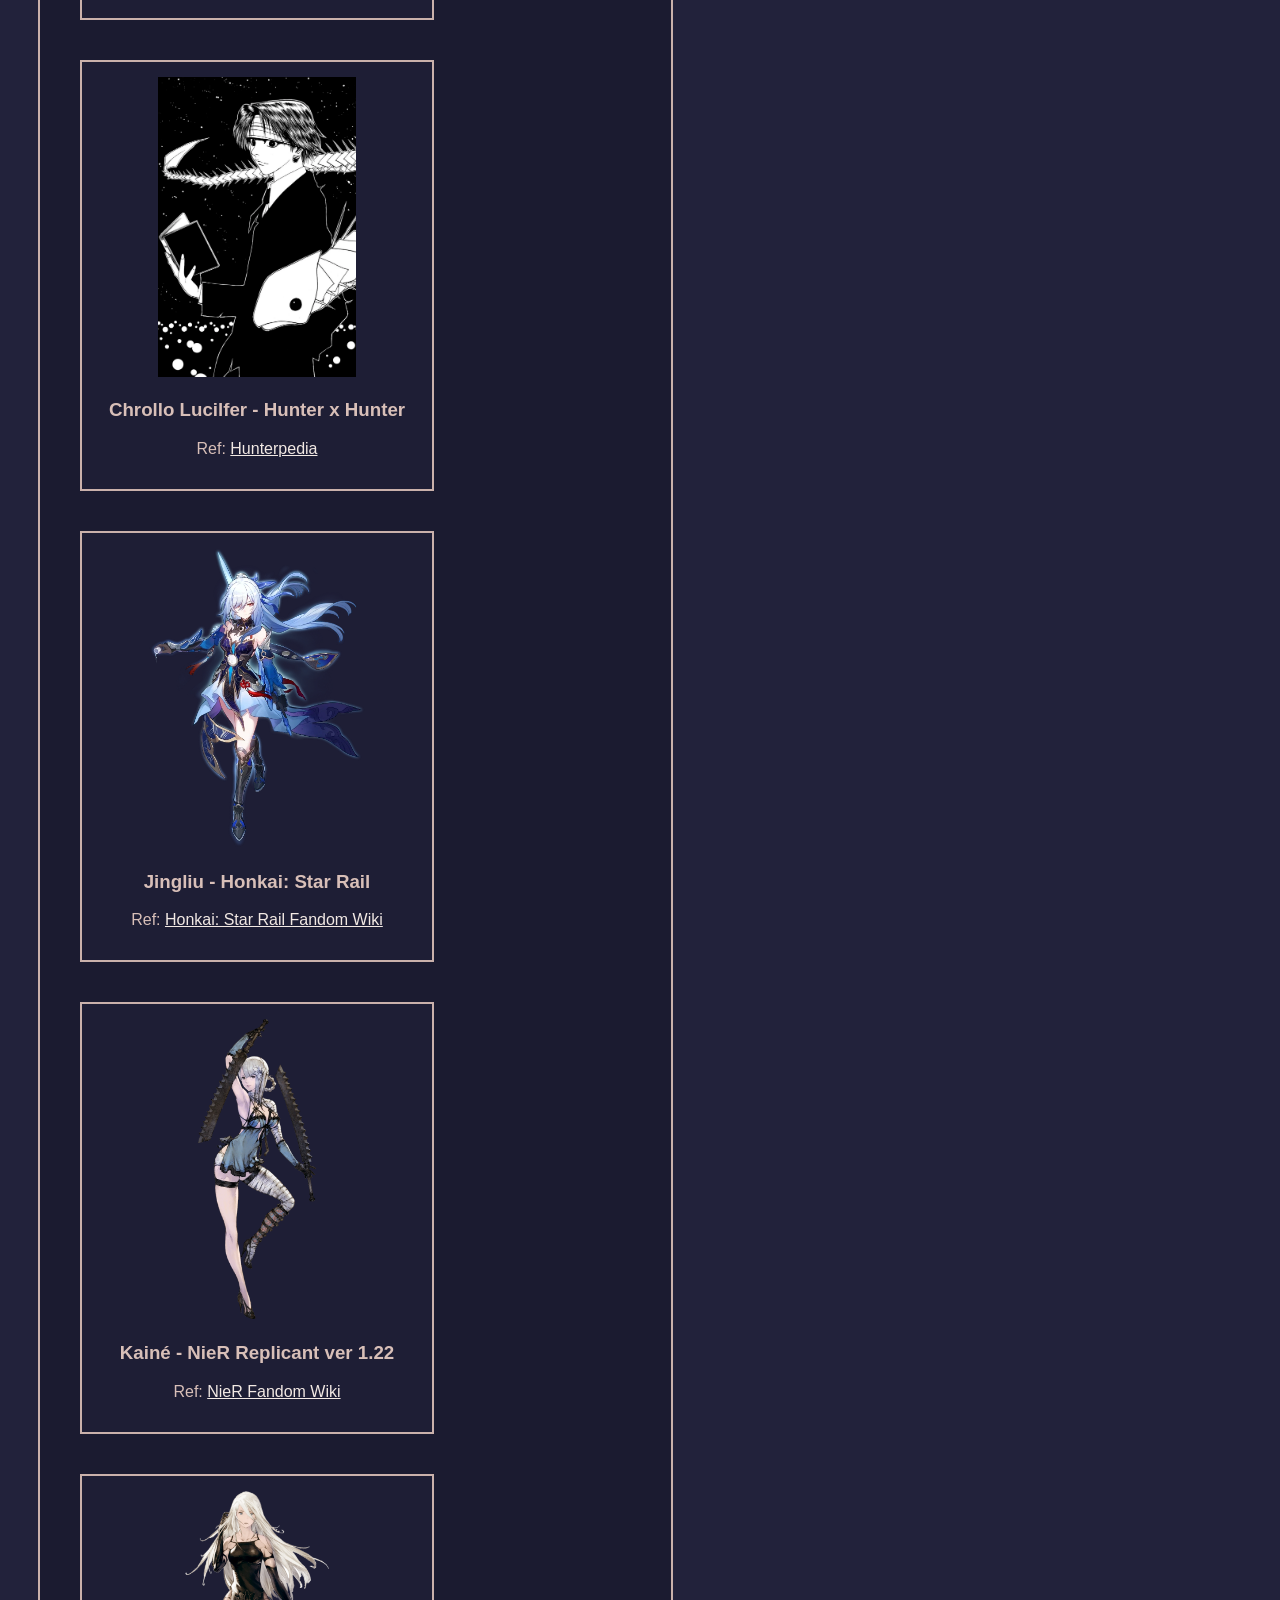
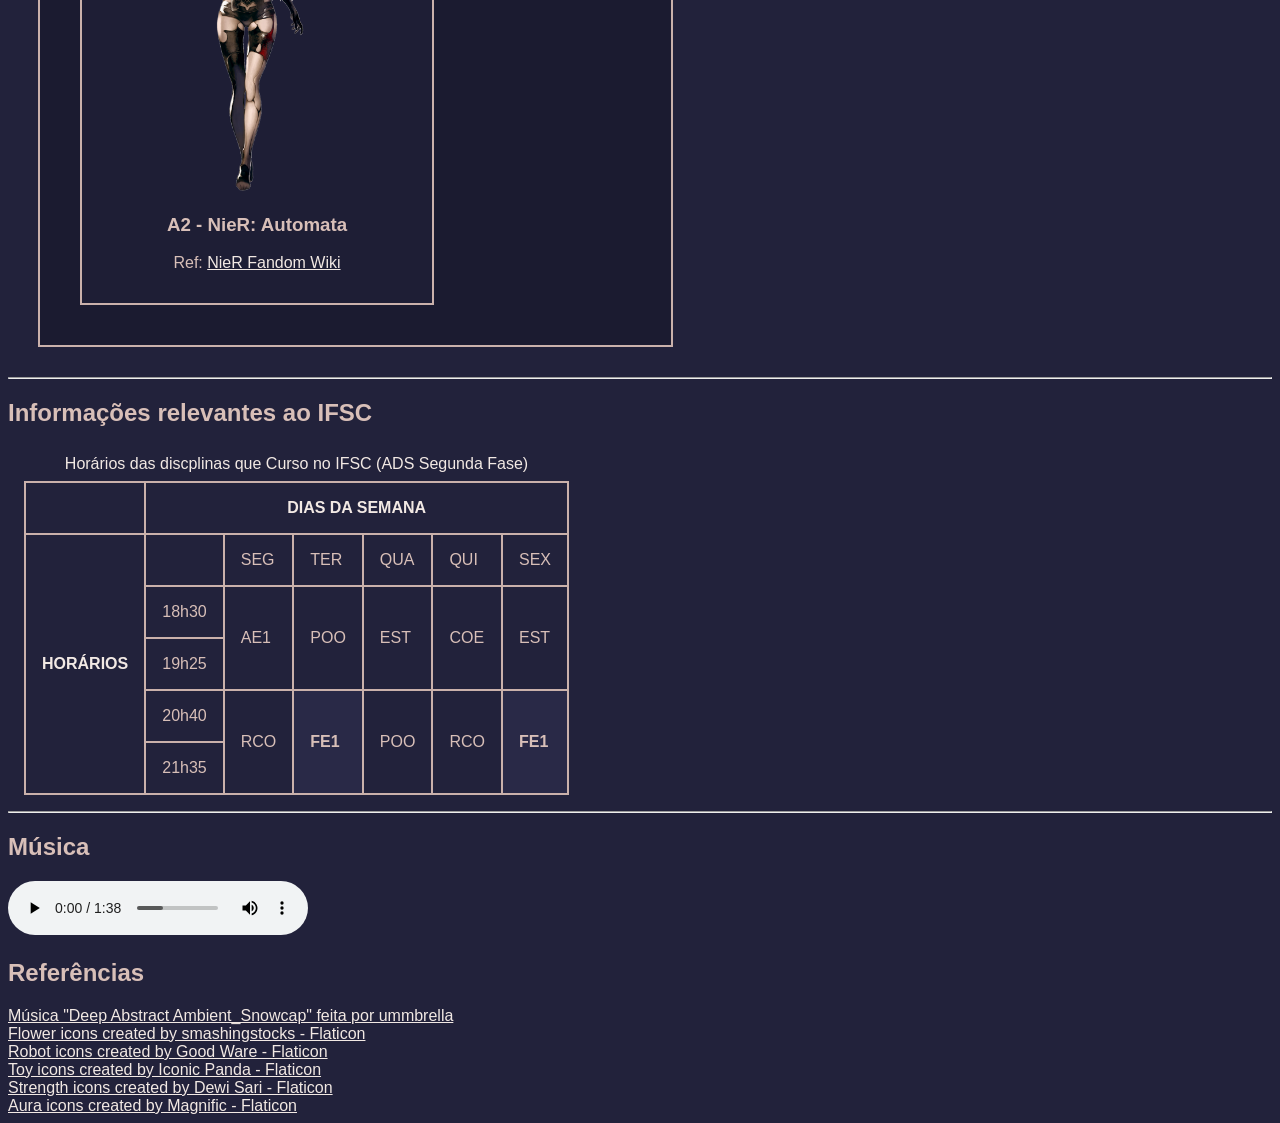
==== commit b978dde3: "Exercícios da Aula 10 e Novas Funcionalidades - Resolvido os exercícios da Aula 10 (position e grid)" ====
--- a/index.html
+++ b/index.html
@@ -10,6 +10,11 @@
         <h1>Angelo Augusto Vettorazzi</h1>
         <p>Olá, o meu nome é <em><strong>Angelo Augusto Vettorazzi</strong></em>. Atualmente, eu sou um estudante do curso de Análise e Desenvolvimento de Sistemas do <a href="https://www.ifsc.edu.br/" target="_blank">IFSC</a>.</p>
     </header>
+    <nav>
+        <a href="index.html" class="nav-link" id="nav-link-active">Principal</a>
+        <a href="saga.html" class="nav-link">Ícones da Saga</a>
+        <a href="formulario.html" class="nav-link">Formulário</a>
+    </nav>
     <hr>
     <section>
         <div class="caixa-sagas">
@@ -43,10 +48,7 @@
                 <li>1/13 (Hunter x Hunter 2011 Anime)</li>
                 <li>Ito -cruel spider- (Hunter x Hunter 2011 Anime)</li>
             </ul>
-            <hr>
-            <h2>Formulário</h2>
-            <hr>
-            <p>Se você gostaria de informar sobre os seus próprios universos favoritos, siga este <a href="formulario.html">Link</a>.</p>        </div>
+        </div>
     </section>
     <hr>
     <section>
--- a/index.css
+++ b/index.css
@@ -14,26 +14,11 @@
 a:hover {
     color: #c9bab1
 }
-caption {
-    margin: 0.5em;
-}
-table {
-    border-collapse: collapse;
-    margin: 1em;
-}
-th, td {
-    border: 2px solid #cab1ab;
-    padding: 1em;
-}
 input, textarea {
     background-color: #857482;
     border: solid #857482;
     color: #f2e9e4;
     margin: 0.4em;
-}
-.destaque {
-    background-color: rgb(41, 41, 71);
-    font-weight: bold;
 }
 .caixa-sagas {
     background-color:rgb(27, 27, 48);
@@ -43,6 +28,9 @@
     height: 300px;
     overflow: auto;
 }
+
+/* --- Personagens/Mídias Favoritas + Mídias gostaria conhecer --- */
+
 .caixa-coluna {
     background-color:rgb(27, 27, 48);
     border: 2px solid #cab1ab;
@@ -72,10 +60,102 @@
 .personagem {
     height: 300px;
 }
-#disciplinas {
-    clear: both;
+
+/* --- Barra de navegação (nav) --- */ 
+
+nav {
+    padding: 0.5em;
+}
+.nav-link {
+    border: 2px solid;
+    border-color: transparent transparent #cab1ab transparent;
+    background-color: rgb(27, 27, 48);
+    margin: 10px;
+    padding: 0.3em; 
+    text-decoration: none;
+    font-size: 1.1em;
+}
+.nav-link:hover {
+    background-color: rgb(51, 51, 87);
+    color: #f2e9e4;
+}
+#nav-link-active {
+    background-color: rgb(51, 51, 87);
+}
+#nav-link-active:hover {
+    background-color: rgb(76, 76, 107);
 }
 ::selection {
     background-color: #857482;
     color: white;
+}
+
+/* --- Tabela IFSC --- */
+
+caption {
+    margin: 0.5em;
+}
+table {
+    border-collapse: collapse;
+    margin: 1em;
+}
+th, td {
+    border: 2px solid #cab1ab;
+    padding: 1em;
+}
+.destaque {
+    background-color: rgb(41, 41, 71);
+    font-weight: bold;
+}
+#disciplinas {
+    clear: both;
+}
+
+/* --- Grid Ícones de Saga --- */
+
+#caixa-grid-icone-saga {
+    background-color:rgb(27, 27, 48);
+    border: 2px solid #cab1ab;
+    width: 60%;
+    padding: 20px;
+    margin: 30px;
+    text-align: center;
+    overflow: auto;
+}
+#grid-icone-saga {
+    display: grid;
+    grid-template-rows: 220px 220px 220px 220px 220px;
+    grid-template-columns: 220px 220px 220px 220px 220px;
+    margin: 20px;
+}
+#grid-icone-saga img {
+    height: 220px;
+    width: 220px;
+    object-fit: cover;
+}
+#grid-icone-saga h3 {
+    font-size: 1.05em;
+}
+.grid-icone-header {
+    position: relative;
+    bottom: 4.5em;
+    background-color: rgba(0, 0, 0, 0.8);
+}
+.grid-icone-header p {
+    margin-top: -1.2em;
+}
+
+/* --- Ícones de Saga Respectivos --- */
+
+#grid-icone-des img {
+    object-position: -160px;
+}
+#grid-icone-treze img {
+    object-position: -20px;
+}
+#grid-icone-catorze img {
+    object-position: -17px;
+}
+#grid-icone-quinze img {
+    object-position: -25px;
 }
